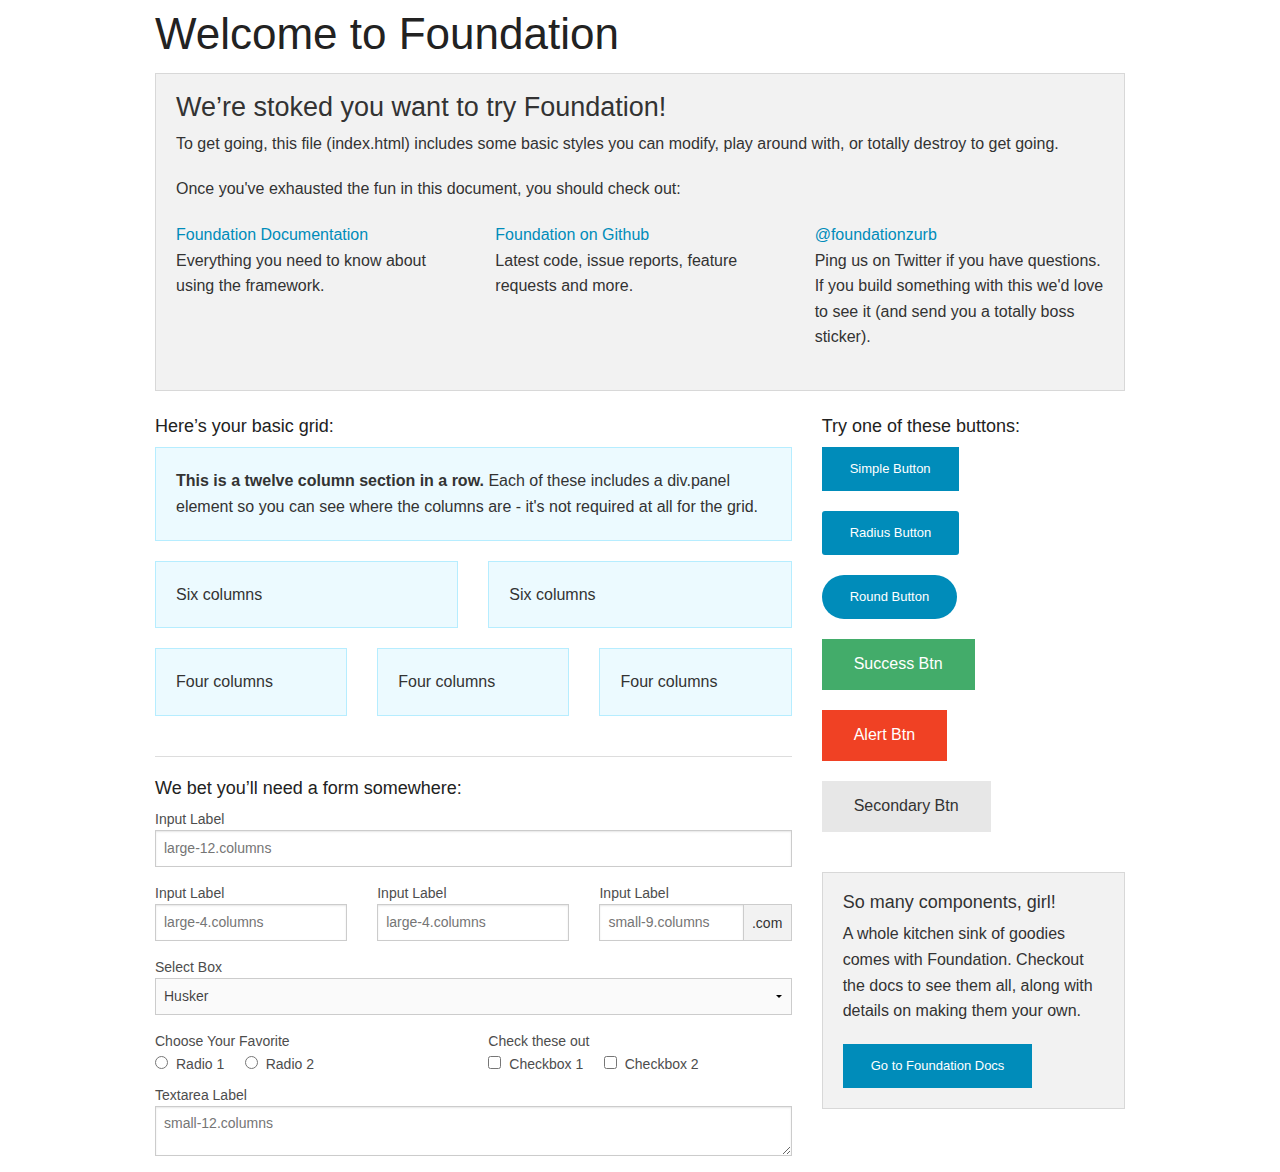
==== index.html @ 8336c07a "Initial Commit" ====
<!doctype html>
<html class="no-js" lang="en">
  <head>
    <meta charset="utf-8" />
    <meta name="viewport" content="width=device-width, initial-scale=1.0" />
    <title>Foundation | Welcome</title>
    <link rel="stylesheet" href="css/foundation.css" />
    <script src="js/vendor/modernizr.js"></script>
  </head>
  <body>
    
    <div class="row">
      <div class="large-12 columns">
        <h1>Welcome to Foundation</h1>
      </div>
    </div>
    
    <div class="row">
      <div class="large-12 columns">
      	<div class="panel">
	        <h3>We&rsquo;re stoked you want to try Foundation! </h3>
	        <p>To get going, this file (index.html) includes some basic styles you can modify, play around with, or totally destroy to get going.</p>
	        <p>Once you've exhausted the fun in this document, you should check out:</p>
	        <div class="row">
	        	<div class="large-4 medium-4 columns">
	    		<p><a href="http://foundation.zurb.com/docs">Foundation Documentation</a><br />Everything you need to know about using the framework.</p>
	    	</div>
	        	<div class="large-4 medium-4 columns">
	        		<p><a href="http://github.com/zurb/foundation">Foundation on Github</a><br />Latest code, issue reports, feature requests and more.</p>
	        	</div>
	        	<div class="large-4 medium-4 columns">
	        		<p><a href="http://twitter.com/foundationzurb">@foundationzurb</a><br />Ping us on Twitter if you have questions. If you build something with this we'd love to see it (and send you a totally boss sticker).</p>
	        	</div>        
					</div>
      	</div>
      </div>
    </div>

    <div class="row">
      <div class="large-8 medium-8 columns">
        <h5>Here&rsquo;s your basic grid:</h5>
        <!-- Grid Example -->

        <div class="row">
          <div class="large-12 columns">
            <div class="callout panel">
              <p><strong>This is a twelve column section in a row.</strong> Each of these includes a div.panel element so you can see where the columns are - it's not required at all for the grid.</p>
            </div>
          </div>
        </div>
        <div class="row">
          <div class="large-6 medium-6 columns">
            <div class="callout panel">
              <p>Six columns</p>
            </div>
          </div>
          <div class="large-6 medium-6 columns">
            <div class="callout panel">
              <p>Six columns</p>
            </div>
          </div>
        </div>
        <div class="row">
          <div class="large-4 medium-4 small-4 columns">
            <div class="callout panel">
              <p>Four columns</p>
            </div>
          </div>
          <div class="large-4 medium-4 small-4 columns">
            <div class="callout panel">
              <p>Four columns</p>
            </div>
          </div>
          <div class="large-4 medium-4 small-4 columns">
            <div class="callout panel">
              <p>Four columns</p>
            </div>
          </div>
        </div>
        
        <hr />
                
        <h5>We bet you&rsquo;ll need a form somewhere:</h5>
        <form>
				  <div class="row">
				    <div class="large-12 columns">
				      <label>Input Label</label>
				      <input type="text" placeholder="large-12.columns" />
				    </div>
				  </div>
				  <div class="row">
				    <div class="large-4 medium-4 columns">
				      <label>Input Label</label>
				      <input type="text" placeholder="large-4.columns" />
				    </div>
				    <div class="large-4 medium-4 columns">
				      <label>Input Label</label>
				      <input type="text" placeholder="large-4.columns" />
				    </div>
				    <div class="large-4 medium-4 columns">
				      <div class="row collapse">
				        <label>Input Label</label>
				        <div class="small-9 columns">
				          <input type="text" placeholder="small-9.columns" />
				        </div>
				        <div class="small-3 columns">
				          <span class="postfix">.com</span>
				        </div>
				      </div>
				    </div>
				  </div>
				  <div class="row">
				    <div class="large-12 columns">
				      <label>Select Box</label>
				      <select>
				        <option value="husker">Husker</option>
				        <option value="starbuck">Starbuck</option>
				        <option value="hotdog">Hot Dog</option>
				        <option value="apollo">Apollo</option>
				      </select>
				    </div>
				  </div>
				  <div class="row">
				    <div class="large-6 medium-6 columns">
				      <label>Choose Your Favorite</label>
				      <input type="radio" name="pokemon" value="Red" id="pokemonRed"><label for="pokemonRed">Radio 1</label>
				      <input type="radio" name="pokemon" value="Blue" id="pokemonBlue"><label for="pokemonBlue">Radio 2</label>
				    </div>
				    <div class="large-6 medium-6 columns">
				      <label>Check these out</label>
				      <input id="checkbox1" type="checkbox"><label for="checkbox1">Checkbox 1</label>
				      <input id="checkbox2" type="checkbox"><label for="checkbox2">Checkbox 2</label>
				    </div>
				  </div>
				  <div class="row">
				    <div class="large-12 columns">
				      <label>Textarea Label</label>
				      <textarea placeholder="small-12.columns"></textarea>
				    </div>
				  </div>
				</form>
      </div>     

      <div class="large-4 medium-4 columns">
			  <h5>Try one of these buttons:</h5>
			  <p><a href="#" class="small button">Simple Button</a><br/>
        <a href="#" class="small radius button">Radius Button</a><br/>
        <a href="#" class="small round button">Round Button</a><br/>            
        <a href="#" class="medium success button">Success Btn</a><br/>
        <a href="#" class="medium alert button">Alert Btn</a><br/>
        <a href="#" class="medium secondary button">Secondary Btn</a></p>           
				<div class="panel">
        	<h5>So many components, girl!</h5>
        	<p>A whole kitchen sink of goodies comes with Foundation. Checkout the docs to see them all, along with details on making them your own.</p>
        	<a href="http://foundation.zurb.com/docs/" class="small button">Go to Foundation Docs</a>          
        </div>
      </div>
    </div>
    
    <script src="js/vendor/jquery.js"></script>
    <script src="js/foundation.min.js"></script>
    <script>
      $(document).foundation();
    </script>
  </body>
</html>
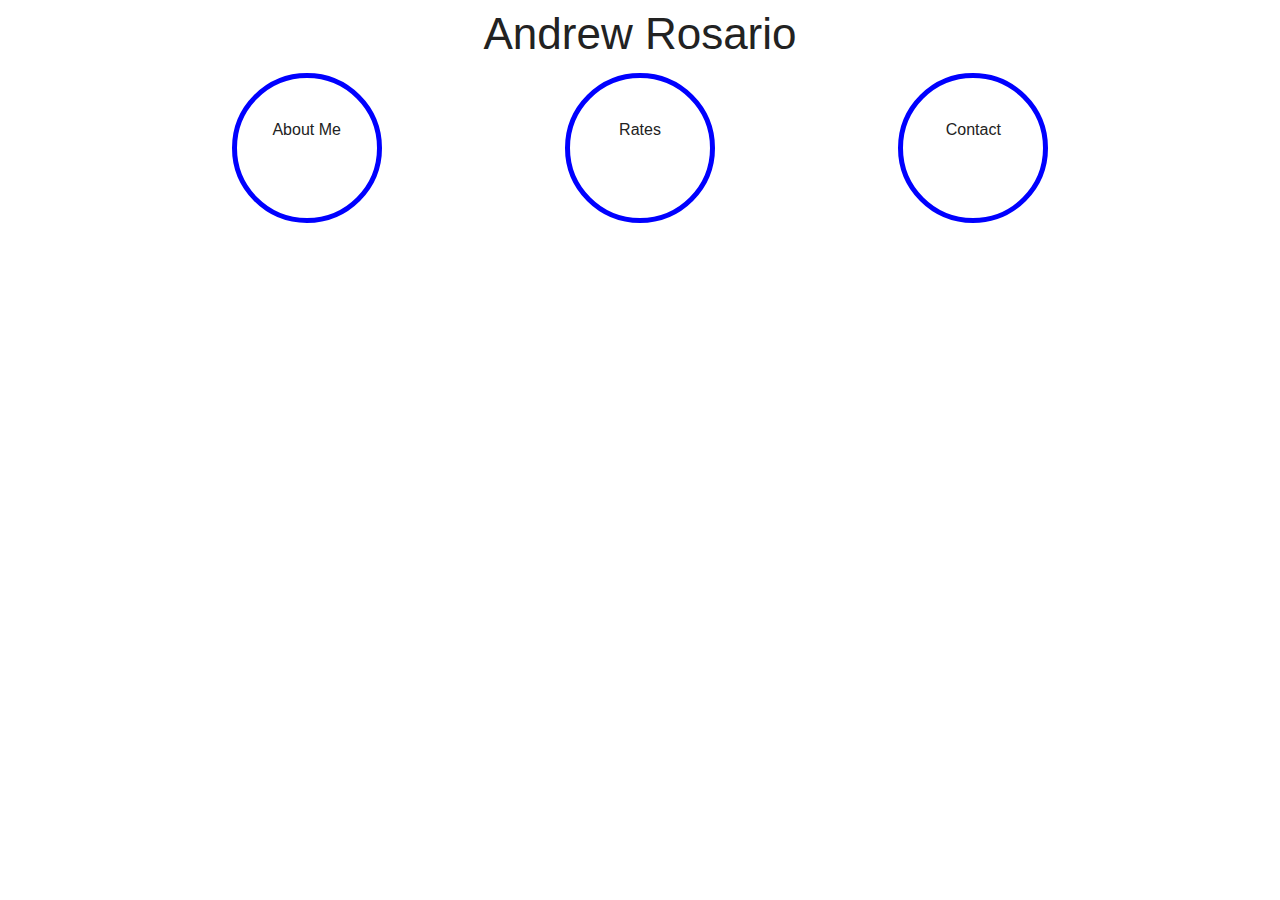
==== commit f2de9f60: "Basic layout and menus" ====
--- a/index.html
+++ b/index.html
@@ -5,158 +5,37 @@
     <meta name="viewport" content="width=device-width, initial-scale=1.0" />
     <title>Foundation | Welcome</title>
     <link rel="stylesheet" href="css/foundation.css" />
+    <link rel="stylesheet" href="css/main.css" />
     <script src="js/vendor/modernizr.js"></script>
   </head>
   <body>
-    
-    <div class="row">
-      <div class="large-12 columns">
-        <h1>Welcome to Foundation</h1>
+    <div class="header row">
+      <h1>Andrew Rosario</h1>
+      <div class="menuItem column small-6 medium-4">
+        <div class="circle">
+          <p>About Me</p>
+        </div>
+      </div>
+      <div class="menuItem column small-6 medium-4">
+        <div class="circle">
+          <p>Rates</p>
+        </div>  
+      </div>
+      <div class="menuItem column small-12 medium-4">
+        <div class="circle">
+          <p>Contact</p>
+        </div>  
       </div>
     </div>
-    
-    <div class="row">
-      <div class="large-12 columns">
-      	<div class="panel">
-	        <h3>We&rsquo;re stoked you want to try Foundation! </h3>
-	        <p>To get going, this file (index.html) includes some basic styles you can modify, play around with, or totally destroy to get going.</p>
-	        <p>Once you've exhausted the fun in this document, you should check out:</p>
-	        <div class="row">
-	        	<div class="large-4 medium-4 columns">
-	    		<p><a href="http://foundation.zurb.com/docs">Foundation Documentation</a><br />Everything you need to know about using the framework.</p>
-	    	</div>
-	        	<div class="large-4 medium-4 columns">
-	        		<p><a href="http://github.com/zurb/foundation">Foundation on Github</a><br />Latest code, issue reports, feature requests and more.</p>
-	        	</div>
-	        	<div class="large-4 medium-4 columns">
-	        		<p><a href="http://twitter.com/foundationzurb">@foundationzurb</a><br />Ping us on Twitter if you have questions. If you build something with this we'd love to see it (and send you a totally boss sticker).</p>
-	        	</div>        
-					</div>
-      	</div>
-      </div>
+    <div class="aboutMe info hidden">
+      <h2>About Me</h1>
     </div>
-
-    <div class="row">
-      <div class="large-8 medium-8 columns">
-        <h5>Here&rsquo;s your basic grid:</h5>
-        <!-- Grid Example -->
-
-        <div class="row">
-          <div class="large-12 columns">
-            <div class="callout panel">
-              <p><strong>This is a twelve column section in a row.</strong> Each of these includes a div.panel element so you can see where the columns are - it's not required at all for the grid.</p>
-            </div>
-          </div>
-        </div>
-        <div class="row">
-          <div class="large-6 medium-6 columns">
-            <div class="callout panel">
-              <p>Six columns</p>
-            </div>
-          </div>
-          <div class="large-6 medium-6 columns">
-            <div class="callout panel">
-              <p>Six columns</p>
-            </div>
-          </div>
-        </div>
-        <div class="row">
-          <div class="large-4 medium-4 small-4 columns">
-            <div class="callout panel">
-              <p>Four columns</p>
-            </div>
-          </div>
-          <div class="large-4 medium-4 small-4 columns">
-            <div class="callout panel">
-              <p>Four columns</p>
-            </div>
-          </div>
-          <div class="large-4 medium-4 small-4 columns">
-            <div class="callout panel">
-              <p>Four columns</p>
-            </div>
-          </div>
-        </div>
-        
-        <hr />
-                
-        <h5>We bet you&rsquo;ll need a form somewhere:</h5>
-        <form>
-				  <div class="row">
-				    <div class="large-12 columns">
-				      <label>Input Label</label>
-				      <input type="text" placeholder="large-12.columns" />
-				    </div>
-				  </div>
-				  <div class="row">
-				    <div class="large-4 medium-4 columns">
-				      <label>Input Label</label>
-				      <input type="text" placeholder="large-4.columns" />
-				    </div>
-				    <div class="large-4 medium-4 columns">
-				      <label>Input Label</label>
-				      <input type="text" placeholder="large-4.columns" />
-				    </div>
-				    <div class="large-4 medium-4 columns">
-				      <div class="row collapse">
-				        <label>Input Label</label>
-				        <div class="small-9 columns">
-				          <input type="text" placeholder="small-9.columns" />
-				        </div>
-				        <div class="small-3 columns">
-				          <span class="postfix">.com</span>
-				        </div>
-				      </div>
-				    </div>
-				  </div>
-				  <div class="row">
-				    <div class="large-12 columns">
-				      <label>Select Box</label>
-				      <select>
-				        <option value="husker">Husker</option>
-				        <option value="starbuck">Starbuck</option>
-				        <option value="hotdog">Hot Dog</option>
-				        <option value="apollo">Apollo</option>
-				      </select>
-				    </div>
-				  </div>
-				  <div class="row">
-				    <div class="large-6 medium-6 columns">
-				      <label>Choose Your Favorite</label>
-				      <input type="radio" name="pokemon" value="Red" id="pokemonRed"><label for="pokemonRed">Radio 1</label>
-				      <input type="radio" name="pokemon" value="Blue" id="pokemonBlue"><label for="pokemonBlue">Radio 2</label>
-				    </div>
-				    <div class="large-6 medium-6 columns">
-				      <label>Check these out</label>
-				      <input id="checkbox1" type="checkbox"><label for="checkbox1">Checkbox 1</label>
-				      <input id="checkbox2" type="checkbox"><label for="checkbox2">Checkbox 2</label>
-				    </div>
-				  </div>
-				  <div class="row">
-				    <div class="large-12 columns">
-				      <label>Textarea Label</label>
-				      <textarea placeholder="small-12.columns"></textarea>
-				    </div>
-				  </div>
-				</form>
-      </div>     
-
-      <div class="large-4 medium-4 columns">
-			  <h5>Try one of these buttons:</h5>
-			  <p><a href="#" class="small button">Simple Button</a><br/>
-        <a href="#" class="small radius button">Radius Button</a><br/>
-        <a href="#" class="small round button">Round Button</a><br/>            
-        <a href="#" class="medium success button">Success Btn</a><br/>
-        <a href="#" class="medium alert button">Alert Btn</a><br/>
-        <a href="#" class="medium secondary button">Secondary Btn</a></p>           
-				<div class="panel">
-        	<h5>So many components, girl!</h5>
-        	<p>A whole kitchen sink of goodies comes with Foundation. Checkout the docs to see them all, along with details on making them your own.</p>
-        	<a href="http://foundation.zurb.com/docs/" class="small button">Go to Foundation Docs</a>          
-        </div>
-      </div>
+    <div class="rates info hidden">
+      <h2>Rates</h1>
     </div>
-    
+    <div class="contact info hidden">
+      <h2>Contact</h1>
+    </div>
     <script src="js/vendor/jquery.js"></script>
     <script src="js/foundation.min.js"></script>
     <script>
--- a/css/main.css
+++ b/css/main.css
@@ -0,0 +1,27 @@
+.menuItem {
+	/*border: solid red 5px;*/
+	overflow: auto;
+}
+
+.header {
+	text-align: center;
+}
+
+.circle {
+	border-radius: 50%;
+	width: 150px;
+	height: 150px;
+	border: 5px solid blue;
+	text-align: center;
+	vertical-align: auto;
+	padding-top: 13%;
+	margin: auto;
+}
+
+.info {
+	padding: 50px;
+}
+
+.hidden {
+	visibility: hidden;
+}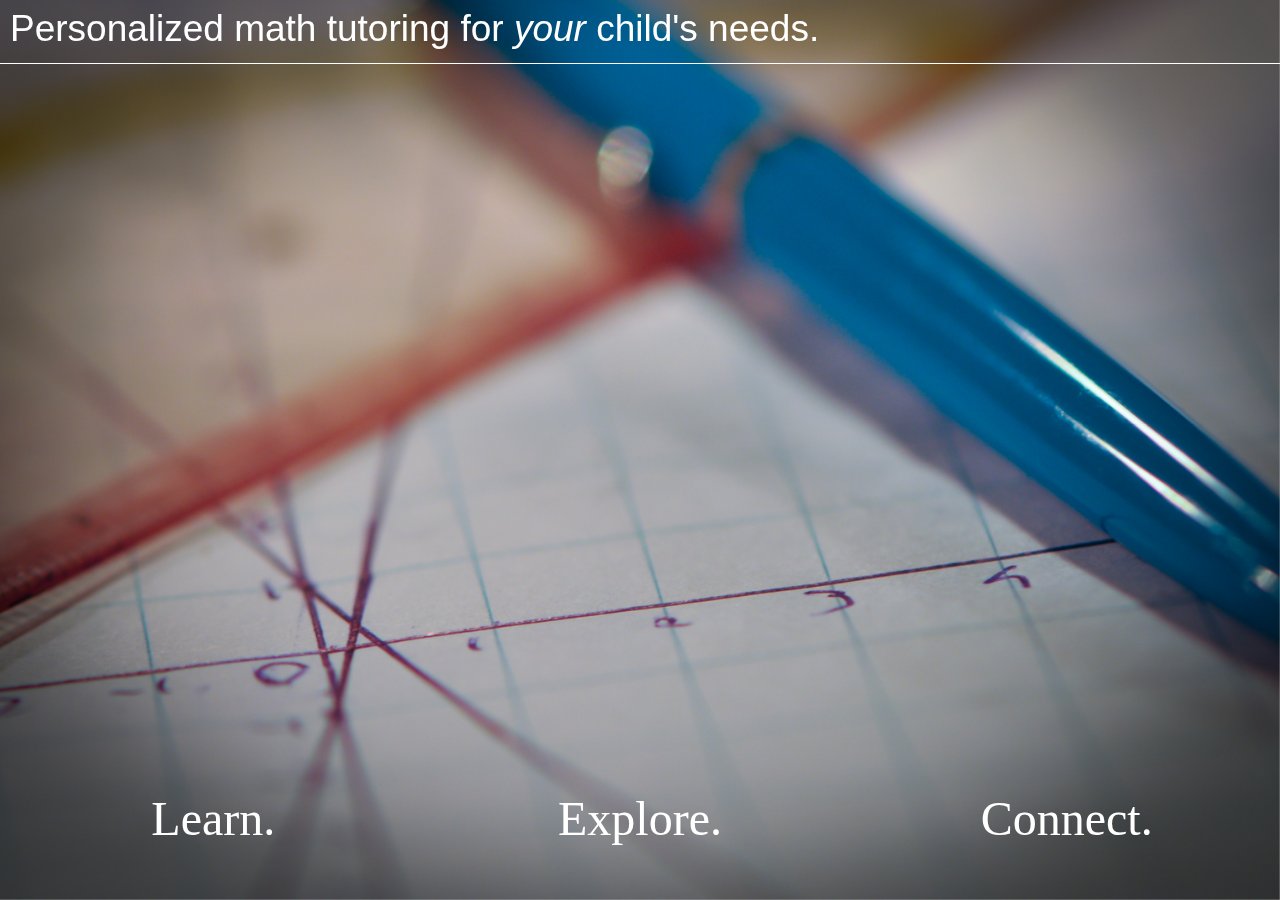
==== commit 156155b8: "Many Changes" ====
--- a/index.html
+++ b/index.html
@@ -3,41 +3,77 @@
   <head>
     <meta charset="utf-8" />
     <meta name="viewport" content="width=device-width, initial-scale=1.0" />
-    <title>Foundation | Welcome</title>
+    <title>Mr. Rosario's Tutoring</title>
     <link rel="stylesheet" href="css/foundation.css" />
     <link rel="stylesheet" href="css/main.css" />
     <script src="js/vendor/modernizr.js"></script>
   </head>
   <body>
+    <img src="img/ruler.jpg" class="bg" alt="">
     <div class="header row">
-      <h1>Andrew Rosario</h1>
-      <div class="menuItem column small-6 medium-4">
-        <div class="circle">
-          <p>About Me</p>
-        </div>
+      <h2>Personalized math tutoring for <i>your</i> child's needs.</h2>
+    </div>
+    <div class="menu row group">
+      <div class="column small-4 item learn">
+        <a>Learn.</a>
       </div>
-      <div class="menuItem column small-6 medium-4">
-        <div class="circle">
-          <p>Rates</p>
-        </div>  
+      <div class="column small-4 item explore">
+        <a>Explore.</a>
       </div>
-      <div class="menuItem column small-12 medium-4">
-        <div class="circle">
-          <p>Contact</p>
-        </div>  
+      <div class="column small-4 item connect">
+        <a>Connect.</a>
       </div>
     </div>
-    <div class="aboutMe info hidden">
-      <h2>About Me</h1>
+    <div class="content group">
+      <div class='about hidden info'>
+        <div class='text group'>
+          <p>For the last 10 years I have been teaching elementary and middle school math to a 
+          diverse group of general and special education students, specializing in students with a variety of special needs 
+          including ADHD, dyscalculia, and Autism.  As a Master Math teacher and middle school math instructional coach, I have worked closely with the Texas curriculum and developed 
+          a deep understanding of what it takes for students to be sucessful in a math classroom. 
+          Changing state standards have left many students struggling in math, please contact me 
+          so that we can develop a plan to make sure your child isn't one of them. </p>
+        </div>
+        <div class='photo'><img src="img/gc.jpg"></div>
+      </div>
+      <div class='rates hidden info'>
+        <p>One-on-One Rates</p>
+        <table>
+          <tr>
+            <td>5 Sessions</td>
+            <td>$200</td>
+          </tr>
+            <td>10 Sessions</td>
+            <td>$375</td>
+          <tr>
+          </tr>
+        </table>
+        <p>Small Group Rates (3-5 students)</p>
+        <table> 
+          <tr>
+            <td>5 Sessions</td>
+            <td>$20 per student</td>
+          </tr>
+            <td>10 Sessions</td>
+            <td>$18 per student</td>
+          <tr>
+          </tr>
+        </table>
+      </div>
+      <div class='contact hidden info'>
+        <form>
+            <input class='name' type='text' name='first' placeholder='First Name'>
+            <input class='name' type='text' name='last' placeholder='Last Name'>
+            <input class='name' type='text' name='email' placeholder='Email Address'>
+            <input class='name' type='text' name='phone' placeholder='Phone Number'>
+            <input class='desc' type='text' name='desc' placeholder='Please describe your child...'>
+        </form>
+      </div>
     </div>
-    <div class="rates info hidden">
-      <h2>Rates</h1>
-    </div>
-    <div class="contact info hidden">
-      <h2>Contact</h1>
-    </div>
+
     <script src="js/vendor/jquery.js"></script>
     <script src="js/foundation.min.js"></script>
+    <script src="js/js.js"></script>
     <script>
       $(document).foundation();
     </script>
--- a/css/main.css
+++ b/css/main.css
@@ -1,27 +1,139 @@
-.menuItem {
-	/*border: solid red 5px;*/
-	overflow: auto;
+body {
+	font-family: 'Trebuchet MS';
+}
+img.bg {
+  /* Set rules to fill background */
+  min-height: 100%;
+  min-width: 1024px;
+	
+  /* Set up proportionate scaling */
+  width: 100%;
+  height: auto;
+	
+  /* Set up positioning */
+  position: fixed;
+  top: 0;
+  left: 0;
+  z-index: -1;
+}
+.item {
+	text-align: center;
+}
+.photo {
+	display: none;
+}
+.header {
+	padding-left: 10px;
+	border-bottom: 1px solid white;
+}
+p {
+	color: white;
+	font-size: 1rem;
+	font-family: Verdana;
+	font-weight: 100;
+	text-align: center;
+}
+.info {
+	padding-left: 5%;
+	padding-top: 5%;
+}
+.hidden {
+	display: none;
+}
+.group:after {
+  content: "";
+  display: table;
+  clear: both;
+}
+h2 {
+	color: white;
+	font-weight: 100;
 }
 
-.header {
+a {
+	color: white;
 	text-align: center;
+	font-family: Georgia;
+	font-size: 1.5rem;
+}
+table, tr, th, td, table tr.even, table tr.alt, table tr:nth-of-type(even) {
+	margin-right: auto;
+	margin-left: auto;
+	width: 50%;
+	background-color: transparent;
+	font-size: 2em;
+	border: none;
+}
+table tr th, table tr td {
+	text-align: center;
+	color: white;
 }
 
-.circle {
-	border-radius: 50%;
-	width: 150px;
-	height: 150px;
-	border: 5px solid blue;
-	text-align: center;
-	vertical-align: auto;
-	padding-top: 13%;
-	margin: auto;
+@media screen and (max-width: 1024px) { /* Specific to this particular image */
+  img.bg {
+    left: 50%;
+    margin-left: -512px;   /* 50% */
+  }
+}
+h1 {
+	color: white;
+	font-family: 'Trebuchet MS';
+	font-style: italic;
+}
+.menu {
+	margin-left: auto;
+	margin-right: auto;
+}
+.row {
+	max-width: 5000px;
+}
+input.name {
+	width: 40%;
+	margin-left: 5%;
+	float: left;
+}
+input.email, input.desc {
+	width: 85%;
+	margin-left: 5%;
+	vertical-align: top;
 }
 
-.info {
-	padding: 50px;
+input.desc {
+	height: 150px;
+}
+.spacer {
+	width: 100%;
+}
+@media screen and (min-width: 1000px) {
+	a {
+		font-size: 5rem;
+	}
+	.text {
+	float: left;
+	width: 70%;
+	}
+	.photo {
+    display: block;
+    max-width:200px;
+    max-height:200px;
+    width: auto;
+    height: auto;
+    float: left;
+    margin-left: 50px;
+	}
 }
 
-.hidden {
-	visibility: hidden;
-}+@media screen and (min-height: 570px) {
+	.menu {
+	bottom: 5%;
+	position: fixed;
+	}
+}
+
+@media screen and (min-width: 550px){
+	a {
+		font-size: 3rem;
+	}
+}
+
+
